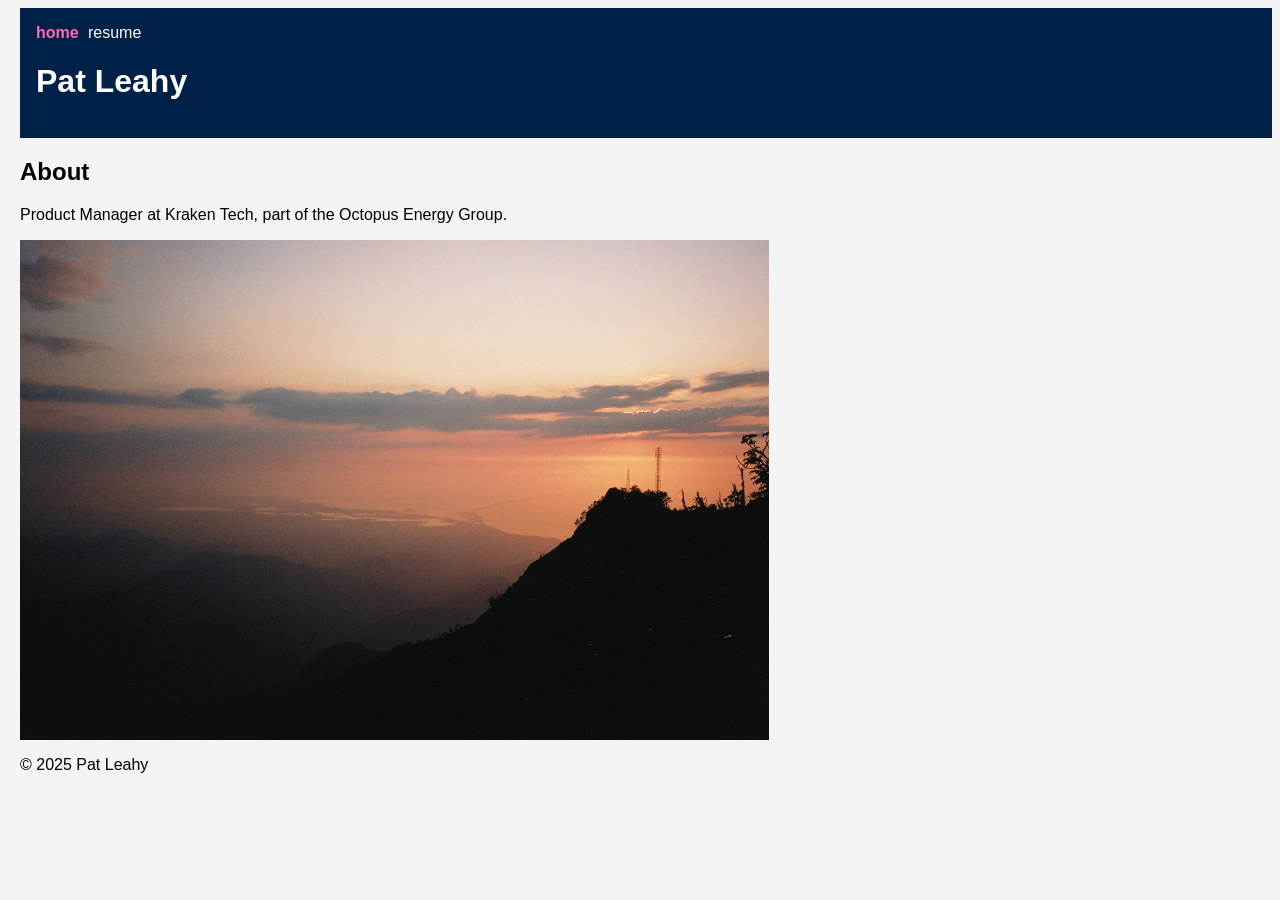
==== index.html @ 5107bcb0 "Initial commit" ====
<!DOCTYPE html>
<html lang="en">
<head>
    <meta charset="UTF-8">
    <meta name="viewport" content="width=device-width, initial-scale=1.0">
    <title>Pat Leahy - Portfolio</title>
    <link rel="stylesheet" href="css/style.css">
</head>
<body>
    <header>
        <nav>
            <a href="index.html" class="active">home</a>
            <a href="resume.html">resume</a>
        </nav>
        <h1>Pat Leahy</h1>
    </header>
    <main class="content-wrapper">
        <section id="about" class="section">
            <h2>About</h2>
            <p>Product Manager at Kraken Tech, part of the Octopus Energy Group.</p>
            <img class="cover-photo" src="images/sunset.JPG" alt="A sunset">
        </section>
    </main>
    <footer>
        <p class="content-wrapper">&copy; 2025 Pat Leahy</p>
    </footer>
</body>
</html>
---- css/style.css ----
nav a {
    color: white;
    text-decoration: none;
    margin-right: 0.3em;
}

nav a:hover {
    color: lightgray !important;
}

nav a.active {
    color: #FF69B4 !important;
    font-weight: bold;
}

header {
    font-family: sans-serif;
    background-color: #002147;
    color: white;
    padding: 1em;
    text-align: left;
}

body {
    font-family: sans-serif;
    margin-left: 20px;
    background-color: #f4f4f4;
}

img {
    max-width: 100%;
    height: auto;
}

.cover-photo {
    height: 500px;
    display: block;
    margin-left: 0;
}

.content-wrapper {
    margin-left: 0;
}

.summary-text {
    background: #e6f0ff;
    border-left: 4px solid #002147;
    padding: 1em;
    margin-bottom: 1em;
    border-radius: 4px;
    font-size: 1.08em;
    color: #222;
}

.contact-details {
    background: #fffbe6;
    border-left: 4px solid #ffd700;
    padding: 1em;
    margin-bottom: 1em;
    border-radius: 4px;
    font-size: 1em;
    color: #333;
    display: block;
}

.job-entry {
    background: #e6f0ff;
    border-left: 4px solid #002147;
    padding: 1em;
    margin-bottom: 1em;
    border-radius: 4px;
    display: flex;
    align-items: flex-start;
    gap: 0.5em;
}

.education-entry {
    background: #fffbe6;
    border-left: 4px solid #ffd700;
    padding: 1em;
    margin-bottom: 1em;
    border-radius: 4px;
    display: flex;
    align-items: flex-start;
    gap: 0.5em;
}

.voluntary-entry {
    background: #e6ffe6;
    border-left: 4px solid #2ecc40;
    padding: 1em;
    margin-bottom: 1em;
    border-radius: 4px;
    display: flex;
    align-items: flex-start;
    gap: 0.5em;
}

.entry-logo {
    width: 60px;
    height: 60px;
    object-fit: contain;
    border-radius: 8px;
    background: #fff;
    box-shadow: 0 2px 6px rgba(0, 0, 0, 0.08);
    margin-top: 0;
    margin-right: 0.5em;
    display: inline-block;
    vertical-align: top;
}

.entry-content h3 {
    margin-bottom: 0;
    margin-top: 0;
}

.dates {
    margin-top: 0.05em;
    margin-bottom: 0.25em;
    font-style: italic;
    font-size: 0.95em;
    color: #555;
    display: block;
}

.role {
    font-weight: 500;
    font-size: 1em;
    color: #222;
    margin: 0.1em 0 0.1em 0;
    font-style: normal;
    letter-spacing: 0.01em;
    display: block;
}

.entry-content {
    display: flex;
    flex-direction: column;
    justify-content: flex-start;
    align-items: flex-start;
}
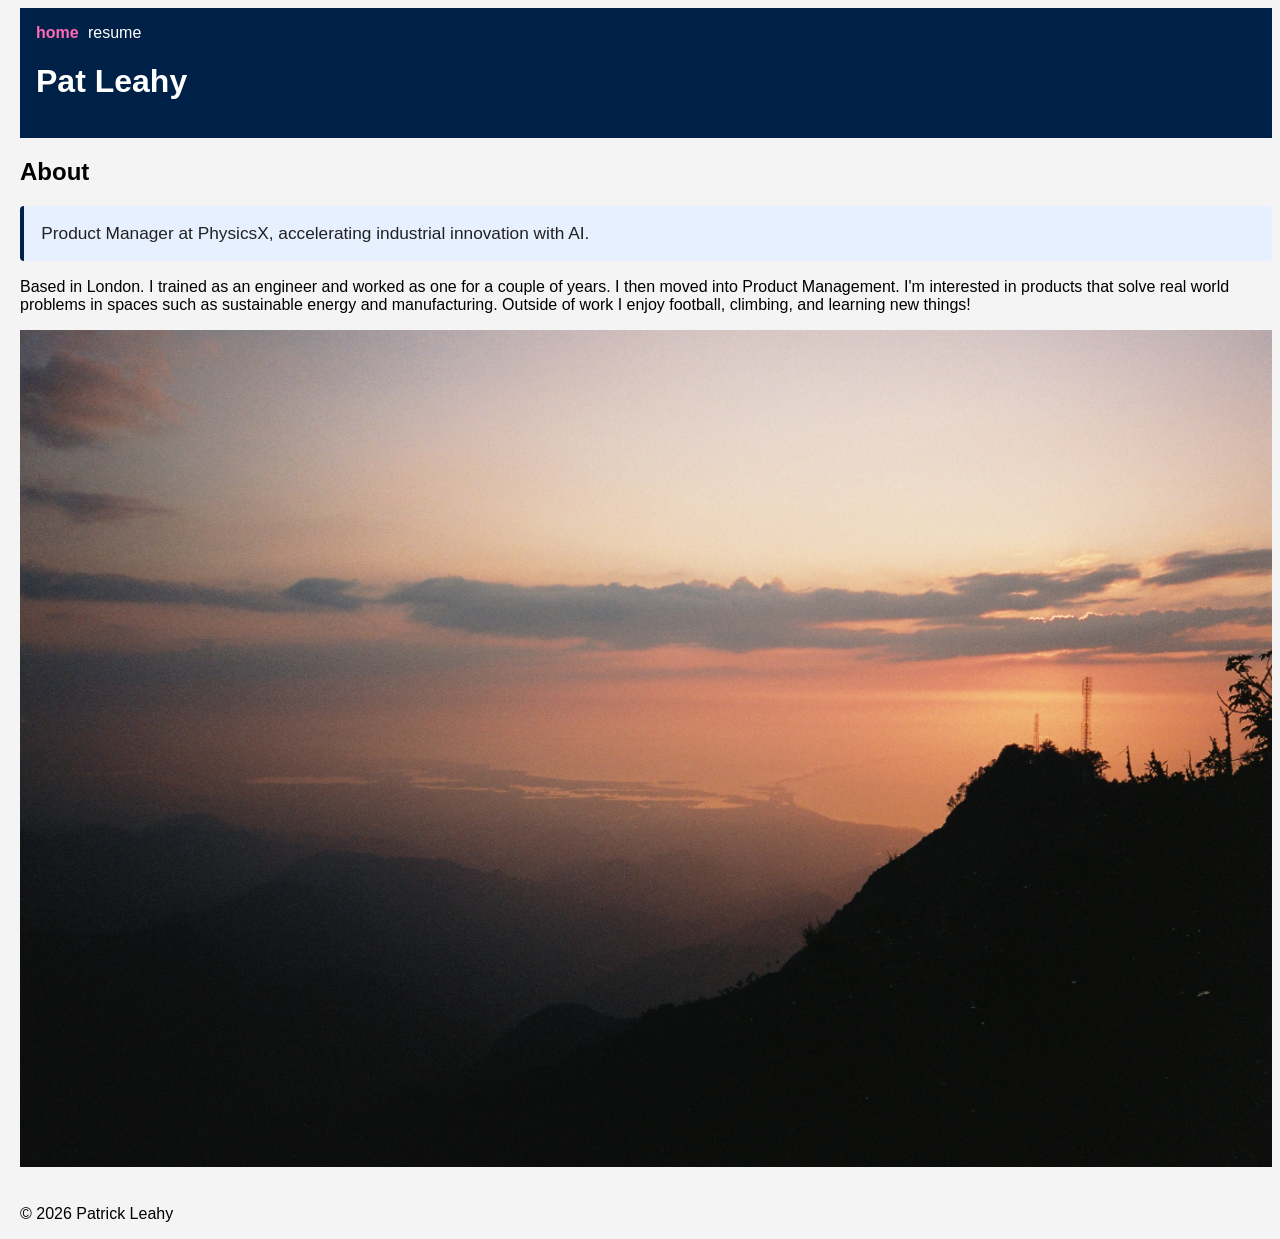
==== commit cb6ce9c7: "Move resume to /resume/ for clean URLs Rename resume.html to resume/index.html so GitHub Pages serve" ====
--- a/index.html
+++ b/index.html
@@ -4,25 +4,39 @@
     <meta charset="UTF-8">
     <meta name="viewport" content="width=device-width, initial-scale=1.0">
     <title>Pat Leahy - Portfolio</title>
-    <link rel="stylesheet" href="css/style.css">
+    <link rel="preconnect" href="https://fonts.googleapis.com">
+    <link rel="preconnect" href="https://fonts.gstatic.com" crossorigin>
+    <link href="https://fonts.googleapis.com/css2?family=Merriweather:wght@400;700&display=swap" rel="stylesheet">
+    <link rel="stylesheet" href="/css/style.css">
 </head>
 <body>
     <header>
         <nav>
-            <a href="index.html" class="active">home</a>
-            <a href="resume.html">resume</a>
+            <a href="/" class="active">home</a>
+            <a href="/resume/">resume</a>
         </nav>
         <h1>Pat Leahy</h1>
     </header>
     <main class="content-wrapper">
         <section id="about" class="section">
             <h2>About</h2>
-            <p>Product Manager at Kraken Tech, part of the Octopus Energy Group.</p>
-            <img class="cover-photo" src="images/sunset.JPG" alt="A sunset">
+            <p class="summary-text">Product Manager at PhysicsX, accelerating industrial innovation with AI. </p>
+            <p>Based in London. I trained as an engineer and worked as one for a couple of years. I then moved into Product Management. I'm interested in products that solve real world problems in spaces such as sustainable energy and manufacturing. Outside of work I enjoy football, climbing, and learning new things! </p>
+            <div class="scrapbook">
+                <img src="/images/sunset.JPG" alt="A sunset">
+                <img src="/images/R1-07522-004A.JPG" alt="">
+                <img src="/images/R1-03575-0006.JPG" alt="">
+                <img src="/images/R1-07522-010A.JPG" alt="">
+                <img src="/images/R1-08403-0017.JPG" alt="">
+                <img src="/images/R1-07522-016A.JPG" alt="">
+                <img src="/images/R1-03575-0007.JPG" alt="">
+                <img src="/images/R1-07522-018A.JPG" alt="">
+                <img src="/images/R1-08403-0029.JPG" alt="">
+            </div>
         </section>
     </main>
     <footer>
-        <p class="content-wrapper">&copy; 2025 Pat Leahy</p>
+        <p class="content-wrapper">&copy; 2026 Patrick Leahy</p>
     </footer>
 </body>
-</html>+</html>
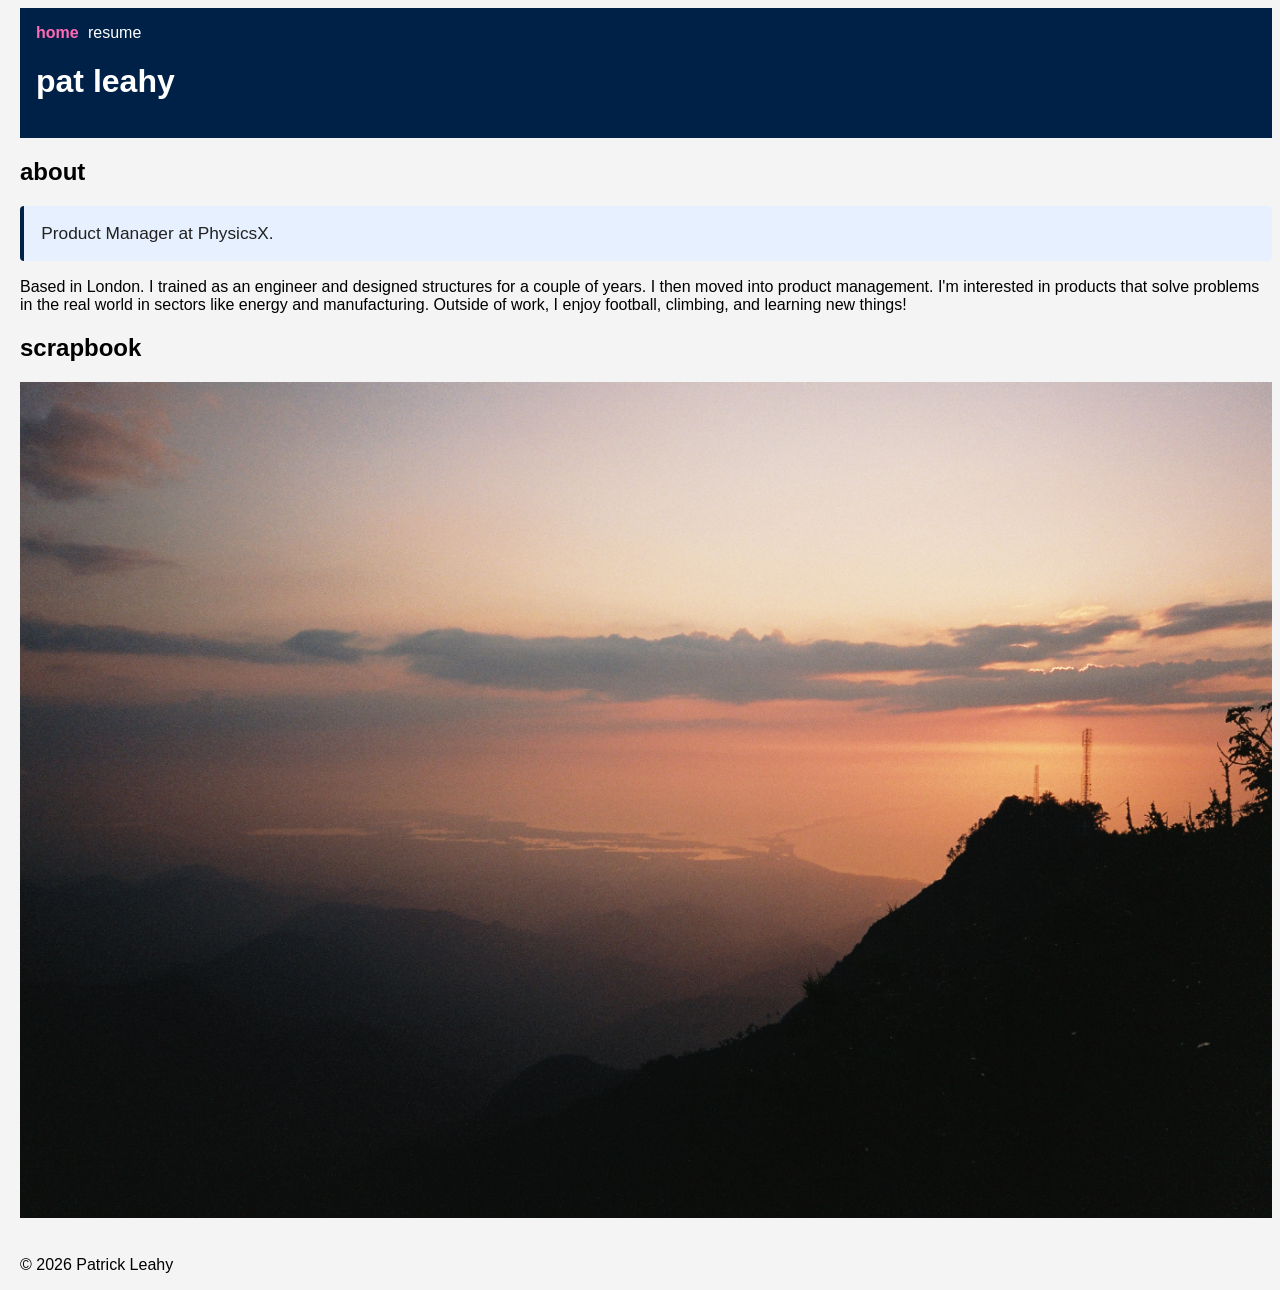
==== commit 50ab98c0: "Updated copy" ====
--- a/index.html
+++ b/index.html
@@ -3,7 +3,7 @@
 <head>
     <meta charset="UTF-8">
     <meta name="viewport" content="width=device-width, initial-scale=1.0">
-    <title>Pat Leahy - Portfolio</title>
+    <title>pat leahy</title>
     <link rel="preconnect" href="https://fonts.googleapis.com">
     <link rel="preconnect" href="https://fonts.gstatic.com" crossorigin>
     <link href="https://fonts.googleapis.com/css2?family=Merriweather:wght@400;700&display=swap" rel="stylesheet">
@@ -15,13 +15,14 @@
             <a href="/" class="active">home</a>
             <a href="/resume/">resume</a>
         </nav>
-        <h1>Pat Leahy</h1>
+        <h1>pat leahy</h1>
     </header>
     <main class="content-wrapper">
         <section id="about" class="section">
-            <h2>About</h2>
-            <p class="summary-text">Product Manager at PhysicsX, accelerating industrial innovation with AI. </p>
-            <p>Based in London. I trained as an engineer and worked as one for a couple of years. I then moved into Product Management. I'm interested in products that solve real world problems in spaces such as sustainable energy and manufacturing. Outside of work I enjoy football, climbing, and learning new things! </p>
+            <h2>about</h2>
+            <p class="summary-text">Product Manager at PhysicsX. </p>
+            <p>Based in London. I trained as an engineer and designed structures for a couple of years. I then moved into product management. I'm interested in products that solve problems in the real world in sectors like energy and manufacturing. Outside of work, I enjoy football, climbing, and learning new things! </p>
+            <h2>scrapbook</h2>
             <div class="scrapbook">
                 <img src="/images/sunset.JPG" alt="A sunset">
                 <img src="/images/R1-07522-004A.JPG" alt="">
